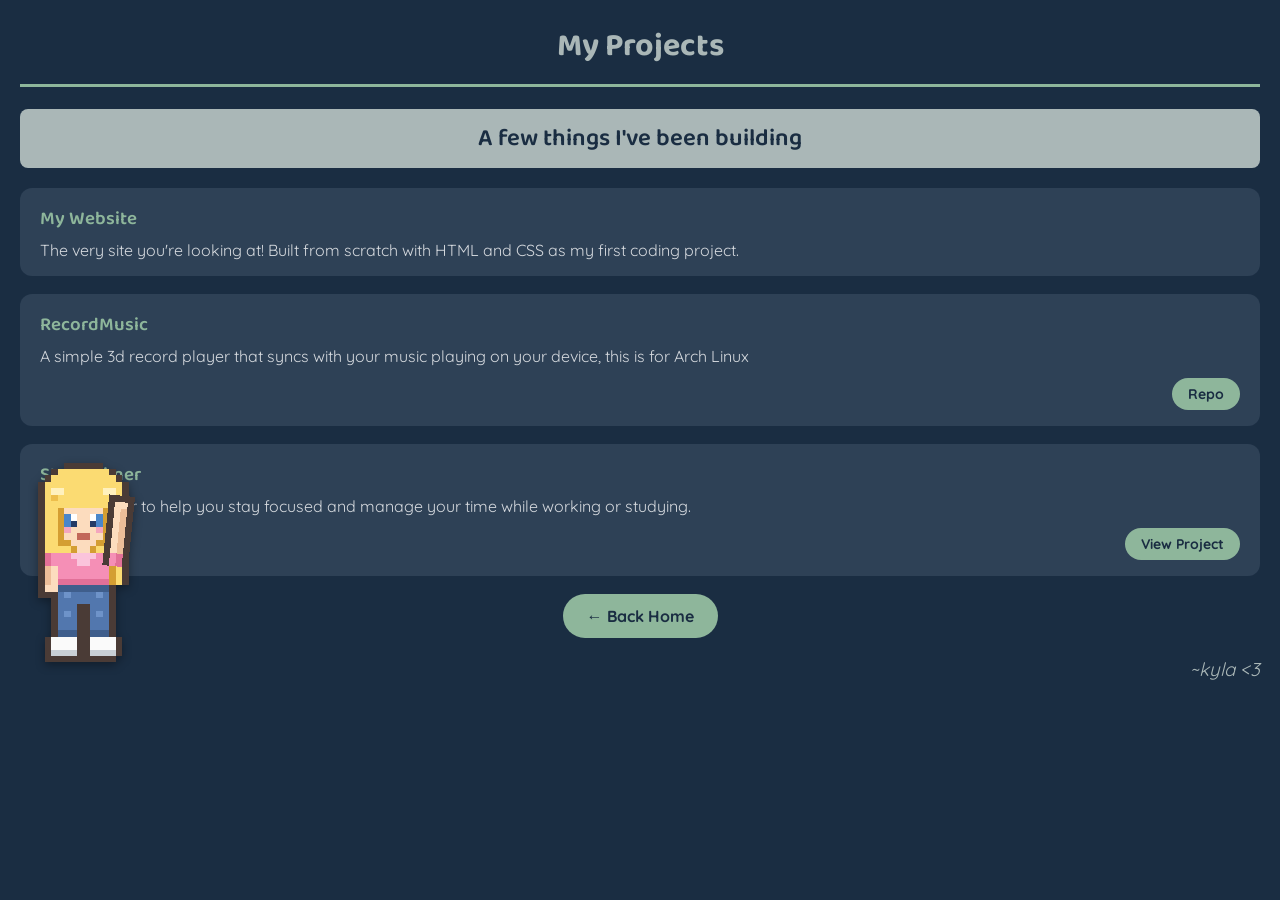
==== projects.html @ bd8f69c0 "Import the current live justkyla.com site Brings the site that is currently being served from the Ar" ====
<!DOCTYPE html>
<html lang="en">
<head>
    <meta charset="UTF-8">
    <meta name="viewport" content="width=device-width, initial-scale=1.0">
    <title>Kyla's Projects</title>
    <!-- #1A2D42, #2E4156, #AAB7B7, #C0C8CA, #D4D8DD -->
    <link rel="preconnect" href="https://fonts.googleapis.com">
    <link rel="preconnect" href="https://fonts.gstatic.com" crossorigin>
    <link href="https://fonts.googleapis.com/css2?family=Baloo+2:wght@400;600;700&family=Quicksand:wght@400;500;600&display=swap" rel="stylesheet">
    <link rel="stylesheet" href="style.css">
</head>
<body>
    <h1>My Projects</h1>
    <h2>A few things I've been building </h2>

    <div class="project-card">
        <h3 class="project-title">My Website</h3>
        <p>The very site you're looking at! Built from scratch with HTML and CSS as my first coding project.</p>
    </div>

    <div class="project-card">
        <h3 class="project-title">RecordMusic</h3>
        <p>A simple 3d record player that syncs with your music playing on your device, this is for Arch Linux</p>
        <a class="button" href="https://github.com/giannikyla20-cpu/RecordMusic" target="_blank">Repo</a>
    </div>

    <div class="project-card">
        <h3 class="project-title">Study Timer</h3>
        <p>A study timer to help you stay focused and manage your time while working or studying.</p>
        <a class="button" href="StudyTimer/index.html">View Project</a>
    </div>

    <div class="links">
        <a class="button" href="index.html">← Back Home</a>
    </div>

    <h3> ~kyla &lt;3 </h3>


    <svg class="pixel-girl" width="129" height="213" viewBox="1 -1 20 33" shape-rendering="crispEdges" aria-hidden="true" role="img" xmlns="http://www.w3.org/2000/svg">
        
        <rect x="6" y="0" width="6" height="1" fill="#4A3B36"/>
        <rect x="4" y="1" width="1" height="1" fill="#4A3B36"/><rect x="5" y="1" width="8" height="1" fill="#FBDB72"/><rect x="13" y="1" width="1" height="1" fill="#4A3B36"/>
        <rect x="3" y="2" width="1" height="1" fill="#4A3B36"/><rect x="4" y="2" width="10" height="1" fill="#FBDB72"/><rect x="14" y="2" width="1" height="1" fill="#4A3B36"/>
        <rect x="2" y="3" width="1" height="1" fill="#4A3B36"/><rect x="3" y="3" width="12" height="1" fill="#FBDB72"/><rect x="15" y="3" width="1" height="1" fill="#4A3B36"/>
        <rect x="2" y="4" width="1" height="1" fill="#4A3B36"/><rect x="3" y="4" width="1" height="1" fill="#FBDB72"/><rect x="4" y="4" width="2" height="1" fill="#FFF1BE"/><rect x="6" y="4" width="6" height="1" fill="#FBDB72"/><rect x="12" y="4" width="2" height="1" fill="#FFF1BE"/><rect x="14" y="4" width="1" height="1" fill="#FBDB72"/><rect x="15" y="4" width="1" height="1" fill="#4A3B36"/>
        <rect x="2" y="5" width="1" height="1" fill="#4A3B36"/><rect x="3" y="5" width="1" height="1" fill="#FBDB72"/><rect x="4" y="5" width="1" height="1" fill="#EDBE4C"/><rect x="5" y="5" width="8" height="1" fill="#FBDB72"/><rect x="13" y="5" width="1" height="1" fill="#EDBE4C"/><rect x="14" y="5" width="1" height="1" fill="#FBDB72"/><rect x="15" y="5" width="1" height="1" fill="#4A3B36"/>
       
        <rect x="2" y="6" width="1" height="1" fill="#4A3B36"/><rect x="3" y="6" width="12" height="1" fill="#FBDB72"/><rect x="15" y="6" width="1" height="1" fill="#4A3B36"/>
        <!-- ===== FACE ===== -->
        <rect x="2" y="7" width="1" height="1" fill="#4A3B36"/><rect x="3" y="7" width="2" height="1" fill="#FBDB72"/><rect x="5" y="7" width="1" height="1" fill="#D49E32"/><rect x="6" y="7" width="6" height="1" fill="#FCDCBE"/><rect x="12" y="7" width="1" height="1" fill="#D49E32"/><rect x="13" y="7" width="2" height="1" fill="#FBDB72"/><rect x="15" y="7" width="1" height="1" fill="#4A3B36"/>
        <rect x="2" y="8" width="1" height="1" fill="#4A3B36"/><rect x="3" y="8" width="2" height="1" fill="#FBDB72"/><rect x="5" y="8" width="1" height="1" fill="#D49E32"/><rect x="6" y="8" width="1" height="1" fill="#4A86C9"/><rect x="7" y="8" width="1" height="1" fill="#FFFFFF"/><rect x="8" y="8" width="2" height="1" fill="#FCDCBE"/><rect x="10" y="8" width="1" height="1" fill="#FFFFFF"/><rect x="11" y="8" width="1" height="1" fill="#4A86C9"/><rect x="12" y="8" width="1" height="1" fill="#D49E32"/><rect x="13" y="8" width="2" height="1" fill="#FBDB72"/><rect x="15" y="8" width="1" height="1" fill="#4A3B36"/>
        <rect x="2" y="9" width="1" height="1" fill="#4A3B36"/><rect x="3" y="9" width="2" height="1" fill="#FBDB72"/><rect x="5" y="9" width="1" height="1" fill="#D49E32"/><rect x="6" y="9" width="1" height="1" fill="#4A86C9"/><rect x="7" y="9" width="1" height="1" fill="#243B66"/><rect x="8" y="9" width="2" height="1" fill="#FCDCBE"/><rect x="10" y="9" width="1" height="1" fill="#243B66"/><rect x="11" y="9" width="1" height="1" fill="#4A86C9"/><rect x="12" y="9" width="1" height="1" fill="#D49E32"/><rect x="13" y="9" width="2" height="1" fill="#FBDB72"/><rect x="15" y="9" width="1" height="1" fill="#4A3B36"/>
        <rect x="2" y="10" width="1" height="1" fill="#4A3B36"/><rect x="3" y="10" width="2" height="1" fill="#FBDB72"/><rect x="5" y="10" width="1" height="1" fill="#D49E32"/><rect x="6" y="10" width="1" height="1" fill="#F4A6BE"/><rect x="7" y="10" width="4" height="1" fill="#FCDCBE"/><rect x="11" y="10" width="1" height="1" fill="#F4A6BE"/><rect x="12" y="10" width="1" height="1" fill="#D49E32"/><rect x="13" y="10" width="2" height="1" fill="#FBDB72"/><rect x="15" y="10" width="1" height="1" fill="#4A3B36"/>
        <rect x="2" y="11" width="1" height="1" fill="#4A3B36"/><rect x="3" y="11" width="2" height="1" fill="#FBDB72"/><rect x="5" y="11" width="1" height="1" fill="#D49E32"/><rect x="6" y="11" width="2" height="1" fill="#FCDCBE"/><rect x="8" y="11" width="2" height="1" fill="#C2685A"/><rect x="10" y="11" width="2" height="1" fill="#FCDCBE"/><rect x="12" y="11" width="1" height="1" fill="#D49E32"/><rect x="13" y="11" width="2" height="1" fill="#FBDB72"/><rect x="15" y="11" width="1" height="1" fill="#4A3B36"/>
        <rect x="2" y="12" width="1" height="1" fill="#4A3B36"/><rect x="3" y="12" width="2" height="1" fill="#FBDB72"/><rect x="5" y="12" width="2" height="1" fill="#D49E32"/><rect x="7" y="12" width="4" height="1" fill="#FCDCBE"/><rect x="11" y="12" width="2" height="1" fill="#D49E32"/><rect x="13" y="12" width="2" height="1" fill="#FBDB72"/><rect x="15" y="12" width="1" height="1" fill="#4A3B36"/>
        <rect x="2" y="13" width="1" height="1" fill="#4A3B36"/><rect x="3" y="13" width="4" height="1" fill="#FBDB72"/><rect x="7" y="13" width="1" height="1" fill="#D49E32"/><rect x="8" y="13" width="2" height="1" fill="#FCDCBE"/><rect x="10" y="13" width="1" height="1" fill="#D49E32"/><rect x="11" y="13" width="4" height="1" fill="#FBDB72"/><rect x="15" y="13" width="1" height="1" fill="#4A3B36"/>
        <!-- ===== SHIRT ===== -->
        <rect x="2" y="14" width="1" height="1" fill="#4A3B36"/><rect x="3" y="14" width="2" height="1" fill="#FBDB72"/><rect x="5" y="14" width="2" height="1" fill="#F58FB6"/><rect x="7" y="14" width="4" height="1" fill="#FBC4DC"/><rect x="11" y="14" width="2" height="1" fill="#F58FB6"/><rect x="13" y="14" width="2" height="1" fill="#FBDB72"/><rect x="15" y="14" width="1" height="1" fill="#4A3B36"/>
        <rect x="2" y="15" width="1" height="1" fill="#4A3B36"/><rect x="3" y="15" width="1" height="1" fill="#FBDB72"/><rect x="4" y="15" width="1" height="1" fill="#D49E32"/><rect x="5" y="15" width="3" height="1" fill="#F58FB6"/><rect x="8" y="15" width="2" height="1" fill="#FBC4DC"/><rect x="10" y="15" width="3" height="1" fill="#F58FB6"/><rect x="13" y="15" width="1" height="1" fill="#D49E32"/><rect x="14" y="15" width="1" height="1" fill="#FBDB72"/><rect x="15" y="15" width="1" height="1" fill="#4A3B36"/>
        <rect x="2" y="16" width="1" height="1" fill="#4A3B36"/><rect x="3" y="16" width="1" height="1" fill="#FBDB72"/><rect x="4" y="16" width="1" height="1" fill="#D49E32"/><rect x="5" y="16" width="8" height="1" fill="#F58FB6"/><rect x="13" y="16" width="1" height="1" fill="#D49E32"/><rect x="14" y="16" width="1" height="1" fill="#FBDB72"/><rect x="15" y="16" width="1" height="1" fill="#4A3B36"/>
        <rect x="2" y="17" width="1" height="1" fill="#4A3B36"/><rect x="3" y="17" width="1" height="1" fill="#FBDB72"/><rect x="4" y="17" width="1" height="1" fill="#D49E32"/><rect x="5" y="17" width="8" height="1" fill="#F58FB6"/><rect x="13" y="17" width="1" height="1" fill="#D49E32"/><rect x="14" y="17" width="1" height="1" fill="#FBDB72"/><rect x="15" y="17" width="1" height="1" fill="#4A3B36"/>
        <rect x="2" y="18" width="1" height="1" fill="#4A3B36"/><rect x="3" y="18" width="1" height="1" fill="#FBDB72"/><rect x="4" y="18" width="1" height="1" fill="#D49E32"/><rect x="5" y="18" width="8" height="1" fill="#E27098"/><rect x="13" y="18" width="1" height="1" fill="#D49E32"/><rect x="14" y="18" width="1" height="1" fill="#FBDB72"/><rect x="15" y="18" width="1" height="1" fill="#4A3B36"/>
        <!-- =====  JEANS ===== -->
        <rect x="4" y="19" width="1" height="1" fill="#4A3B36"/><rect x="5" y="19" width="8" height="1" fill="#3F5E8C"/><rect x="13" y="19" width="1" height="1" fill="#4A3B36"/>
        <rect x="4" y="20" width="1" height="1" fill="#4A3B36"/><rect x="5" y="20" width="1" height="1" fill="#5277AE"/><rect x="6" y="20" width="1" height="1" fill="#6E93C9"/><rect x="7" y="20" width="4" height="1" fill="#5277AE"/><rect x="11" y="20" width="1" height="1" fill="#6E93C9"/><rect x="12" y="20" width="1" height="1" fill="#5277AE"/><rect x="13" y="20" width="1" height="1" fill="#4A3B36"/>
        <rect x="4" y="21" width="1" height="1" fill="#4A3B36"/><rect x="5" y="21" width="8" height="1" fill="#5277AE"/><rect x="13" y="21" width="1" height="1" fill="#4A3B36"/>
        <rect x="4" y="22" width="1" height="1" fill="#4A3B36"/><rect x="5" y="22" width="3" height="1" fill="#5277AE"/><rect x="8" y="22" width="2" height="1" fill="#4A3B36"/><rect x="10" y="22" width="3" height="1" fill="#5277AE"/><rect x="13" y="22" width="1" height="1" fill="#4A3B36"/>
        <rect x="4" y="23" width="1" height="1" fill="#4A3B36"/><rect x="5" y="23" width="1" height="1" fill="#5277AE"/><rect x="6" y="23" width="1" height="1" fill="#6E93C9"/><rect x="7" y="23" width="1" height="1" fill="#5277AE"/><rect x="8" y="23" width="2" height="1" fill="#4A3B36"/><rect x="10" y="23" width="1" height="1" fill="#5277AE"/><rect x="11" y="23" width="1" height="1" fill="#6E93C9"/><rect x="12" y="23" width="1" height="1" fill="#5277AE"/><rect x="13" y="23" width="1" height="1" fill="#4A3B36"/>
        <rect x="4" y="24" width="1" height="1" fill="#4A3B36"/><rect x="5" y="24" width="3" height="1" fill="#5277AE"/><rect x="8" y="24" width="2" height="1" fill="#4A3B36"/><rect x="10" y="24" width="3" height="1" fill="#5277AE"/><rect x="13" y="24" width="1" height="1" fill="#4A3B36"/>
        <rect x="4" y="25" width="1" height="1" fill="#4A3B36"/><rect x="5" y="25" width="3" height="1" fill="#5277AE"/><rect x="8" y="25" width="2" height="1" fill="#4A3B36"/><rect x="10" y="25" width="3" height="1" fill="#5277AE"/><rect x="13" y="25" width="1" height="1" fill="#4A3B36"/>
        <rect x="4" y="26" width="1" height="1" fill="#4A3B36"/><rect x="5" y="26" width="3" height="1" fill="#3F5E8C"/><rect x="8" y="26" width="2" height="1" fill="#4A3B36"/><rect x="10" y="26" width="3" height="1" fill="#3F5E8C"/><rect x="13" y="26" width="1" height="1" fill="#4A3B36"/>
        <!-- ===== SHOES ===== -->
        <rect x="3" y="27" width="1" height="1" fill="#4A3B36"/><rect x="4" y="27" width="4" height="1" fill="#FAFAFA"/><rect x="8" y="27" width="2" height="1" fill="#4A3B36"/><rect x="10" y="27" width="4" height="1" fill="#FAFAFA"/><rect x="14" y="27" width="1" height="1" fill="#4A3B36"/>
        <rect x="3" y="28" width="1" height="1" fill="#4A3B36"/><rect x="4" y="28" width="4" height="1" fill="#FAFAFA"/><rect x="8" y="28" width="2" height="1" fill="#4A3B36"/><rect x="10" y="28" width="4" height="1" fill="#FAFAFA"/><rect x="14" y="28" width="1" height="1" fill="#4A3B36"/>
        <rect x="3" y="29" width="1" height="1" fill="#4A3B36"/><rect x="4" y="29" width="4" height="1" fill="#C9D0D6"/><rect x="8" y="29" width="2" height="1" fill="#4A3B36"/><rect x="10" y="29" width="4" height="1" fill="#C9D0D6"/><rect x="14" y="29" width="1" height="1" fill="#4A3B36"/>
        <rect x="3" y="30" width="11" height="1" fill="#4A3B36"/>
        <!-- ===== LEFT ARM ===== -->
        <rect x="2" y="14" width="1" height="7" fill="#4A3B36"/>
        <rect x="3" y="14" width="1" height="2" fill="#E27098"/><rect x="4" y="14" width="1" height="2" fill="#F58FB6"/>
        <rect x="3" y="16" width="1" height="3" fill="#EDBE99"/><rect x="4" y="16" width="1" height="3" fill="#FCDCBE"/>
        <rect x="3" y="19" width="2" height="1" fill="#FCDCBE"/>
        <rect x="2" y="20" width="3" height="1" fill="#4A3B36"/>
        <!-- ===== RIGHT ARM (waving) ===== -->
        <g class="wave">
            <animateTransform attributeName="transform" attributeType="XML"
                type="rotate" values="-6 13 15; 18 13 15; -6 13 15"
                dur="1.1s" repeatCount="indefinite" calcMode="spline"
                keyTimes="0; 0.5; 1" keySplines="0.42 0 0.58 1; 0.42 0 0.58 1"/>
            <rect x="12" y="5" width="4" height="1" fill="#4A3B36"/>
            <rect x="12" y="6" width="1" height="1" fill="#4A3B36"/><rect x="13" y="6" width="2" height="1" fill="#FCDCBE"/><rect x="15" y="6" width="1" height="1" fill="#4A3B36"/>
            <rect x="12" y="7" width="1" height="7" fill="#4A3B36"/><rect x="13" y="7" width="1" height="7" fill="#FCDCBE"/><rect x="14" y="7" width="1" height="7" fill="#EDBE99"/><rect x="15" y="7" width="1" height="7" fill="#4A3B36"/>
            <rect x="12" y="14" width="1" height="2" fill="#4A3B36"/><rect x="13" y="14" width="1" height="2" fill="#F58FB6"/><rect x="14" y="14" width="1" height="2" fill="#E27098"/><rect x="15" y="14" width="1" height="2" fill="#4A3B36"/>
        </g>
    </svg>
</body>
</html>
---- style.css ----
/* Real crossfade between pages in modern browsers (Chrome/Edge) */
@view-transition {
    navigation: auto;
}

/* Fade-and-rise the page content in on every load (works everywhere) */
@keyframes fadeInUp {
    from {
        opacity: 0;
        transform: translateY(12px);
    }
    to {
        opacity: 1;
        transform: translateY(0);
    }
}

body {
    font-family: 'Quicksand', Arial, sans-serif;
    background-color: #1A2D42;
    color: #D4D8DD;
    margin: 20px;
    animation: fadeInUp 0.5s ease both;
}
h1 {
    font-family: 'Baloo 2', cursive;
    font-weight: 700;
    color: #AAB7B7;
    text-align: center;
    padding-bottom: 12px;
    border-bottom: 3px solid #8EB69B;
}
h2 {
    font-family: 'Baloo 2', cursive;
    font-weight: 600;
    color: #1A2D42;
    background-color: #AAB7B7;
    text-align: center;
    padding: 10px;
    border-radius: 8px;
}
p {
    font-family: 'Quicksand', sans-serif;
    font-size: 18px;
    background-color: #2E4156;
    padding: 12px;
    border-radius: 8px;
}
h3 {
    color: #AAB7B7;
    text-align: right;
    font-style: italic;
    font-weight: normal;
}
.links {
    text-align: center;
}

/* One reusable button style for every button on the site */
.button {
    display: inline-block;
    background-color: #8EB69B;
    color: #1A2D42;
    text-decoration: none;
    font-weight: bold;
    padding: 12px 24px;
    border-radius: 25px;
    transition: background-color 0.2s ease, transform 0.2s ease;
}
.button:hover {
    background-color: #AAB7B7;
    transform: scale(1.05);
}

/* Project cards on the projects page */
.project-card {
    background-color: #2E4156;
    padding: 16px 20px;
    border-radius: 12px;
    margin-bottom: 18px;
}
.project-title {
    font-family: 'Baloo 2', cursive;
    font-weight: 600;
    color: #8EB69B;
    text-align: left;
    font-style: normal;
    margin: 0 0 6px 0;
}
/* Paragraphs INSIDE a card shouldn't have their own box */
.project-card p {
    background-color: transparent;
    padding: 0;
    font-size: 16px;
    margin: 0;
}
/* Smaller buttons inside project cards, pushed to the right edge */
.project-card .button {
    display: block;
    width: fit-content;
    margin-left: auto;
    margin-top: 12px;
    padding: 7px 16px;
    font-size: 14px;
}

/* ----- Pixel girl mascot pinned to the bottom-left corner of the screen ----- */
.pixel-girl {
    position: fixed;      /* pin to the viewport, not the page flow */
    left: 12px;
    bottom: 12px;
    width: 129px;        /* wider viewBox includes room for the waving arm */
    height: auto;
    pointer-events: none; /* purely decorative */
    overflow: visible;    /* let the waving hand swing past the edge */
    image-rendering: pixelated;
    filter: drop-shadow(0 3px 5px rgba(0, 0, 0, 0.35));
    animation: girl-bob 3s ease-in-out infinite;
    z-index: 10;
}
/* Gentle up-and-down idle bob for the whole character */
@keyframes girl-bob {
    0%, 100% { transform: translateY(0); }
    50%      { transform: translateY(-4px); }
}
/* Her raised arm swings back and forth = waving.
   The wave itself is animated with <animateTransform> inside the SVG
   (see the .wave group in the HTML) for reliable cross-browser pivoting. */
/* Smaller on phones so she doesn't crowd the text */
@media (max-width: 600px) {
    .pixel-girl { width: 106px; }
}
/* Respect users who prefer no motion */
@media (prefers-reduced-motion: reduce) {
    .pixel-girl, .pixel-girl .wave { animation: none; }
}
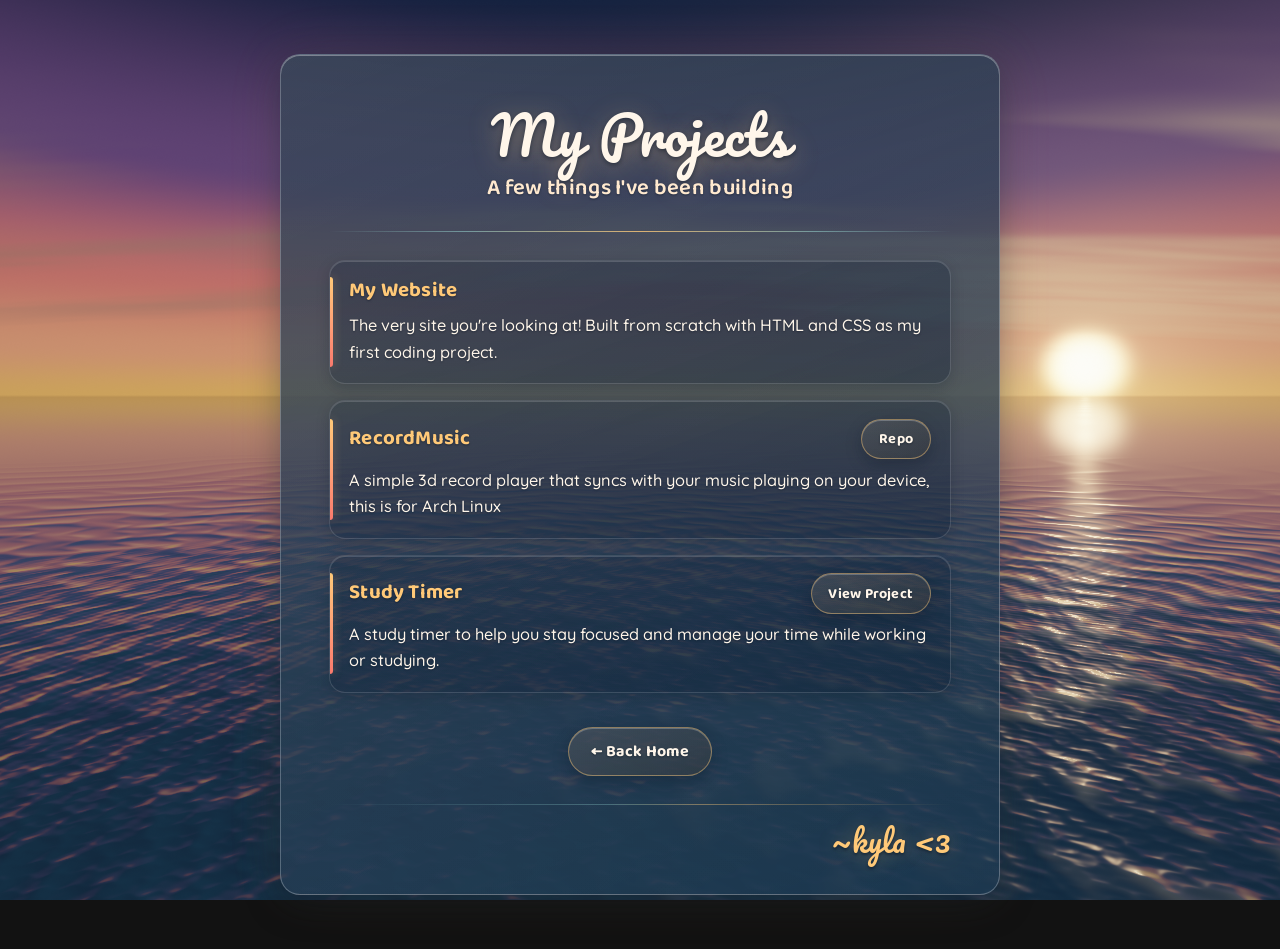
==== commit f1ccfe73: "Full redesign: ocean sunset theme with frosted sea glass UI Replaces the flat slate layout with a ca" ====
--- a/projects.html
+++ b/projects.html
@@ -4,95 +4,49 @@
     <meta charset="UTF-8">
     <meta name="viewport" content="width=device-width, initial-scale=1.0">
     <title>Kyla's Projects</title>
-    <!-- #1A2D42, #2E4156, #AAB7B7, #C0C8CA, #D4D8DD -->
+    <!-- #07182E, #0E2E4B, #1B5F80, #3AA3B3, #9FE3DC, #FFE9CF, #FFC978, #FF9E76, #F97A6D, #6E4A82, #06121F, #FFF6EA -->
     <link rel="preconnect" href="https://fonts.googleapis.com">
     <link rel="preconnect" href="https://fonts.gstatic.com" crossorigin>
-    <link href="https://fonts.googleapis.com/css2?family=Baloo+2:wght@400;600;700&family=Quicksand:wght@400;500;600&display=swap" rel="stylesheet">
+    <link href="https://fonts.googleapis.com/css2?family=Baloo+2:wght@600;700&family=Pacifico&family=Quicksand:wght@400;500;600&display=swap" rel="stylesheet">
     <link rel="stylesheet" href="style.css">
 </head>
 <body>
-    <h1>My Projects</h1>
-    <h2>A few things I've been building </h2>
+    <div class="page">
+        <main class="card glass" data-no-splash>
+            <h1>My Projects</h1>
+            <h2>A few things I've been building </h2>
 
-    <div class="project-card">
-        <h3 class="project-title">My Website</h3>
-        <p>The very site you're looking at! Built from scratch with HTML and CSS as my first coding project.</p>
+            <hr class="rule" aria-hidden="true">
+
+            <div class="project-list">
+                <article class="project-card" data-no-splash>
+                    <h3 class="project-title">My Website</h3>
+                    <p>The very site you're looking at! Built from scratch with HTML and CSS as my first coding project.</p>
+                </article>
+
+                <article class="project-card" data-no-splash>
+                    <h3 class="project-title">RecordMusic</h3>
+                    <p>A simple 3d record player that syncs with your music playing on your device, this is for Arch Linux</p>
+                    <a class="button" href="https://github.com/giannikyla20-cpu/RecordMusic" target="_blank">Repo</a>
+                </article>
+
+                <article class="project-card" data-no-splash>
+                    <h3 class="project-title">Study Timer</h3>
+                    <p>A study timer to help you stay focused and manage your time while working or studying.</p>
+                    <a class="button" href="StudyTimer/index.html">View Project</a>
+                </article>
+            </div>
+
+            <div class="links">
+                <a class="button" href="index.html">← Back Home</a>
+            </div>
+
+            <hr class="rule rule--soft" aria-hidden="true">
+
+            <h3 class="signature"> ~kyla &lt;3 </h3>
+        </main>
     </div>
 
-    <div class="project-card">
-        <h3 class="project-title">RecordMusic</h3>
-        <p>A simple 3d record player that syncs with your music playing on your device, this is for Arch Linux</p>
-        <a class="button" href="https://github.com/giannikyla20-cpu/RecordMusic" target="_blank">Repo</a>
-    </div>
-
-    <div class="project-card">
-        <h3 class="project-title">Study Timer</h3>
-        <p>A study timer to help you stay focused and manage your time while working or studying.</p>
-        <a class="button" href="StudyTimer/index.html">View Project</a>
-    </div>
-
-    <div class="links">
-        <a class="button" href="index.html">← Back Home</a>
-    </div>
-
-    <h3> ~kyla &lt;3 </h3>
-
-
-    <svg class="pixel-girl" width="129" height="213" viewBox="1 -1 20 33" shape-rendering="crispEdges" aria-hidden="true" role="img" xmlns="http://www.w3.org/2000/svg">
-        
-        <rect x="6" y="0" width="6" height="1" fill="#4A3B36"/>
-        <rect x="4" y="1" width="1" height="1" fill="#4A3B36"/><rect x="5" y="1" width="8" height="1" fill="#FBDB72"/><rect x="13" y="1" width="1" height="1" fill="#4A3B36"/>
-        <rect x="3" y="2" width="1" height="1" fill="#4A3B36"/><rect x="4" y="2" width="10" height="1" fill="#FBDB72"/><rect x="14" y="2" width="1" height="1" fill="#4A3B36"/>
-        <rect x="2" y="3" width="1" height="1" fill="#4A3B36"/><rect x="3" y="3" width="12" height="1" fill="#FBDB72"/><rect x="15" y="3" width="1" height="1" fill="#4A3B36"/>
-        <rect x="2" y="4" width="1" height="1" fill="#4A3B36"/><rect x="3" y="4" width="1" height="1" fill="#FBDB72"/><rect x="4" y="4" width="2" height="1" fill="#FFF1BE"/><rect x="6" y="4" width="6" height="1" fill="#FBDB72"/><rect x="12" y="4" width="2" height="1" fill="#FFF1BE"/><rect x="14" y="4" width="1" height="1" fill="#FBDB72"/><rect x="15" y="4" width="1" height="1" fill="#4A3B36"/>
-        <rect x="2" y="5" width="1" height="1" fill="#4A3B36"/><rect x="3" y="5" width="1" height="1" fill="#FBDB72"/><rect x="4" y="5" width="1" height="1" fill="#EDBE4C"/><rect x="5" y="5" width="8" height="1" fill="#FBDB72"/><rect x="13" y="5" width="1" height="1" fill="#EDBE4C"/><rect x="14" y="5" width="1" height="1" fill="#FBDB72"/><rect x="15" y="5" width="1" height="1" fill="#4A3B36"/>
-       
-        <rect x="2" y="6" width="1" height="1" fill="#4A3B36"/><rect x="3" y="6" width="12" height="1" fill="#FBDB72"/><rect x="15" y="6" width="1" height="1" fill="#4A3B36"/>
-        <!-- ===== FACE ===== -->
-        <rect x="2" y="7" width="1" height="1" fill="#4A3B36"/><rect x="3" y="7" width="2" height="1" fill="#FBDB72"/><rect x="5" y="7" width="1" height="1" fill="#D49E32"/><rect x="6" y="7" width="6" height="1" fill="#FCDCBE"/><rect x="12" y="7" width="1" height="1" fill="#D49E32"/><rect x="13" y="7" width="2" height="1" fill="#FBDB72"/><rect x="15" y="7" width="1" height="1" fill="#4A3B36"/>
-        <rect x="2" y="8" width="1" height="1" fill="#4A3B36"/><rect x="3" y="8" width="2" height="1" fill="#FBDB72"/><rect x="5" y="8" width="1" height="1" fill="#D49E32"/><rect x="6" y="8" width="1" height="1" fill="#4A86C9"/><rect x="7" y="8" width="1" height="1" fill="#FFFFFF"/><rect x="8" y="8" width="2" height="1" fill="#FCDCBE"/><rect x="10" y="8" width="1" height="1" fill="#FFFFFF"/><rect x="11" y="8" width="1" height="1" fill="#4A86C9"/><rect x="12" y="8" width="1" height="1" fill="#D49E32"/><rect x="13" y="8" width="2" height="1" fill="#FBDB72"/><rect x="15" y="8" width="1" height="1" fill="#4A3B36"/>
-        <rect x="2" y="9" width="1" height="1" fill="#4A3B36"/><rect x="3" y="9" width="2" height="1" fill="#FBDB72"/><rect x="5" y="9" width="1" height="1" fill="#D49E32"/><rect x="6" y="9" width="1" height="1" fill="#4A86C9"/><rect x="7" y="9" width="1" height="1" fill="#243B66"/><rect x="8" y="9" width="2" height="1" fill="#FCDCBE"/><rect x="10" y="9" width="1" height="1" fill="#243B66"/><rect x="11" y="9" width="1" height="1" fill="#4A86C9"/><rect x="12" y="9" width="1" height="1" fill="#D49E32"/><rect x="13" y="9" width="2" height="1" fill="#FBDB72"/><rect x="15" y="9" width="1" height="1" fill="#4A3B36"/>
-        <rect x="2" y="10" width="1" height="1" fill="#4A3B36"/><rect x="3" y="10" width="2" height="1" fill="#FBDB72"/><rect x="5" y="10" width="1" height="1" fill="#D49E32"/><rect x="6" y="10" width="1" height="1" fill="#F4A6BE"/><rect x="7" y="10" width="4" height="1" fill="#FCDCBE"/><rect x="11" y="10" width="1" height="1" fill="#F4A6BE"/><rect x="12" y="10" width="1" height="1" fill="#D49E32"/><rect x="13" y="10" width="2" height="1" fill="#FBDB72"/><rect x="15" y="10" width="1" height="1" fill="#4A3B36"/>
-        <rect x="2" y="11" width="1" height="1" fill="#4A3B36"/><rect x="3" y="11" width="2" height="1" fill="#FBDB72"/><rect x="5" y="11" width="1" height="1" fill="#D49E32"/><rect x="6" y="11" width="2" height="1" fill="#FCDCBE"/><rect x="8" y="11" width="2" height="1" fill="#C2685A"/><rect x="10" y="11" width="2" height="1" fill="#FCDCBE"/><rect x="12" y="11" width="1" height="1" fill="#D49E32"/><rect x="13" y="11" width="2" height="1" fill="#FBDB72"/><rect x="15" y="11" width="1" height="1" fill="#4A3B36"/>
-        <rect x="2" y="12" width="1" height="1" fill="#4A3B36"/><rect x="3" y="12" width="2" height="1" fill="#FBDB72"/><rect x="5" y="12" width="2" height="1" fill="#D49E32"/><rect x="7" y="12" width="4" height="1" fill="#FCDCBE"/><rect x="11" y="12" width="2" height="1" fill="#D49E32"/><rect x="13" y="12" width="2" height="1" fill="#FBDB72"/><rect x="15" y="12" width="1" height="1" fill="#4A3B36"/>
-        <rect x="2" y="13" width="1" height="1" fill="#4A3B36"/><rect x="3" y="13" width="4" height="1" fill="#FBDB72"/><rect x="7" y="13" width="1" height="1" fill="#D49E32"/><rect x="8" y="13" width="2" height="1" fill="#FCDCBE"/><rect x="10" y="13" width="1" height="1" fill="#D49E32"/><rect x="11" y="13" width="4" height="1" fill="#FBDB72"/><rect x="15" y="13" width="1" height="1" fill="#4A3B36"/>
-        <!-- ===== SHIRT ===== -->
-        <rect x="2" y="14" width="1" height="1" fill="#4A3B36"/><rect x="3" y="14" width="2" height="1" fill="#FBDB72"/><rect x="5" y="14" width="2" height="1" fill="#F58FB6"/><rect x="7" y="14" width="4" height="1" fill="#FBC4DC"/><rect x="11" y="14" width="2" height="1" fill="#F58FB6"/><rect x="13" y="14" width="2" height="1" fill="#FBDB72"/><rect x="15" y="14" width="1" height="1" fill="#4A3B36"/>
-        <rect x="2" y="15" width="1" height="1" fill="#4A3B36"/><rect x="3" y="15" width="1" height="1" fill="#FBDB72"/><rect x="4" y="15" width="1" height="1" fill="#D49E32"/><rect x="5" y="15" width="3" height="1" fill="#F58FB6"/><rect x="8" y="15" width="2" height="1" fill="#FBC4DC"/><rect x="10" y="15" width="3" height="1" fill="#F58FB6"/><rect x="13" y="15" width="1" height="1" fill="#D49E32"/><rect x="14" y="15" width="1" height="1" fill="#FBDB72"/><rect x="15" y="15" width="1" height="1" fill="#4A3B36"/>
-        <rect x="2" y="16" width="1" height="1" fill="#4A3B36"/><rect x="3" y="16" width="1" height="1" fill="#FBDB72"/><rect x="4" y="16" width="1" height="1" fill="#D49E32"/><rect x="5" y="16" width="8" height="1" fill="#F58FB6"/><rect x="13" y="16" width="1" height="1" fill="#D49E32"/><rect x="14" y="16" width="1" height="1" fill="#FBDB72"/><rect x="15" y="16" width="1" height="1" fill="#4A3B36"/>
-        <rect x="2" y="17" width="1" height="1" fill="#4A3B36"/><rect x="3" y="17" width="1" height="1" fill="#FBDB72"/><rect x="4" y="17" width="1" height="1" fill="#D49E32"/><rect x="5" y="17" width="8" height="1" fill="#F58FB6"/><rect x="13" y="17" width="1" height="1" fill="#D49E32"/><rect x="14" y="17" width="1" height="1" fill="#FBDB72"/><rect x="15" y="17" width="1" height="1" fill="#4A3B36"/>
-        <rect x="2" y="18" width="1" height="1" fill="#4A3B36"/><rect x="3" y="18" width="1" height="1" fill="#FBDB72"/><rect x="4" y="18" width="1" height="1" fill="#D49E32"/><rect x="5" y="18" width="8" height="1" fill="#E27098"/><rect x="13" y="18" width="1" height="1" fill="#D49E32"/><rect x="14" y="18" width="1" height="1" fill="#FBDB72"/><rect x="15" y="18" width="1" height="1" fill="#4A3B36"/>
-        <!-- =====  JEANS ===== -->
-        <rect x="4" y="19" width="1" height="1" fill="#4A3B36"/><rect x="5" y="19" width="8" height="1" fill="#3F5E8C"/><rect x="13" y="19" width="1" height="1" fill="#4A3B36"/>
-        <rect x="4" y="20" width="1" height="1" fill="#4A3B36"/><rect x="5" y="20" width="1" height="1" fill="#5277AE"/><rect x="6" y="20" width="1" height="1" fill="#6E93C9"/><rect x="7" y="20" width="4" height="1" fill="#5277AE"/><rect x="11" y="20" width="1" height="1" fill="#6E93C9"/><rect x="12" y="20" width="1" height="1" fill="#5277AE"/><rect x="13" y="20" width="1" height="1" fill="#4A3B36"/>
-        <rect x="4" y="21" width="1" height="1" fill="#4A3B36"/><rect x="5" y="21" width="8" height="1" fill="#5277AE"/><rect x="13" y="21" width="1" height="1" fill="#4A3B36"/>
-        <rect x="4" y="22" width="1" height="1" fill="#4A3B36"/><rect x="5" y="22" width="3" height="1" fill="#5277AE"/><rect x="8" y="22" width="2" height="1" fill="#4A3B36"/><rect x="10" y="22" width="3" height="1" fill="#5277AE"/><rect x="13" y="22" width="1" height="1" fill="#4A3B36"/>
-        <rect x="4" y="23" width="1" height="1" fill="#4A3B36"/><rect x="5" y="23" width="1" height="1" fill="#5277AE"/><rect x="6" y="23" width="1" height="1" fill="#6E93C9"/><rect x="7" y="23" width="1" height="1" fill="#5277AE"/><rect x="8" y="23" width="2" height="1" fill="#4A3B36"/><rect x="10" y="23" width="1" height="1" fill="#5277AE"/><rect x="11" y="23" width="1" height="1" fill="#6E93C9"/><rect x="12" y="23" width="1" height="1" fill="#5277AE"/><rect x="13" y="23" width="1" height="1" fill="#4A3B36"/>
-        <rect x="4" y="24" width="1" height="1" fill="#4A3B36"/><rect x="5" y="24" width="3" height="1" fill="#5277AE"/><rect x="8" y="24" width="2" height="1" fill="#4A3B36"/><rect x="10" y="24" width="3" height="1" fill="#5277AE"/><rect x="13" y="24" width="1" height="1" fill="#4A3B36"/>
-        <rect x="4" y="25" width="1" height="1" fill="#4A3B36"/><rect x="5" y="25" width="3" height="1" fill="#5277AE"/><rect x="8" y="25" width="2" height="1" fill="#4A3B36"/><rect x="10" y="25" width="3" height="1" fill="#5277AE"/><rect x="13" y="25" width="1" height="1" fill="#4A3B36"/>
-        <rect x="4" y="26" width="1" height="1" fill="#4A3B36"/><rect x="5" y="26" width="3" height="1" fill="#3F5E8C"/><rect x="8" y="26" width="2" height="1" fill="#4A3B36"/><rect x="10" y="26" width="3" height="1" fill="#3F5E8C"/><rect x="13" y="26" width="1" height="1" fill="#4A3B36"/>
-        <!-- ===== SHOES ===== -->
-        <rect x="3" y="27" width="1" height="1" fill="#4A3B36"/><rect x="4" y="27" width="4" height="1" fill="#FAFAFA"/><rect x="8" y="27" width="2" height="1" fill="#4A3B36"/><rect x="10" y="27" width="4" height="1" fill="#FAFAFA"/><rect x="14" y="27" width="1" height="1" fill="#4A3B36"/>
-        <rect x="3" y="28" width="1" height="1" fill="#4A3B36"/><rect x="4" y="28" width="4" height="1" fill="#FAFAFA"/><rect x="8" y="28" width="2" height="1" fill="#4A3B36"/><rect x="10" y="28" width="4" height="1" fill="#FAFAFA"/><rect x="14" y="28" width="1" height="1" fill="#4A3B36"/>
-        <rect x="3" y="29" width="1" height="1" fill="#4A3B36"/><rect x="4" y="29" width="4" height="1" fill="#C9D0D6"/><rect x="8" y="29" width="2" height="1" fill="#4A3B36"/><rect x="10" y="29" width="4" height="1" fill="#C9D0D6"/><rect x="14" y="29" width="1" height="1" fill="#4A3B36"/>
-        <rect x="3" y="30" width="11" height="1" fill="#4A3B36"/>
-        <!-- ===== LEFT ARM ===== -->
-        <rect x="2" y="14" width="1" height="7" fill="#4A3B36"/>
-        <rect x="3" y="14" width="1" height="2" fill="#E27098"/><rect x="4" y="14" width="1" height="2" fill="#F58FB6"/>
-        <rect x="3" y="16" width="1" height="3" fill="#EDBE99"/><rect x="4" y="16" width="1" height="3" fill="#FCDCBE"/>
-        <rect x="3" y="19" width="2" height="1" fill="#FCDCBE"/>
-        <rect x="2" y="20" width="3" height="1" fill="#4A3B36"/>
-        <!-- ===== RIGHT ARM (waving) ===== -->
-        <g class="wave">
-            <animateTransform attributeName="transform" attributeType="XML"
-                type="rotate" values="-6 13 15; 18 13 15; -6 13 15"
-                dur="1.1s" repeatCount="indefinite" calcMode="spline"
-                keyTimes="0; 0.5; 1" keySplines="0.42 0 0.58 1; 0.42 0 0.58 1"/>
-            <rect x="12" y="5" width="4" height="1" fill="#4A3B36"/>
-            <rect x="12" y="6" width="1" height="1" fill="#4A3B36"/><rect x="13" y="6" width="2" height="1" fill="#FCDCBE"/><rect x="15" y="6" width="1" height="1" fill="#4A3B36"/>
-            <rect x="12" y="7" width="1" height="7" fill="#4A3B36"/><rect x="13" y="7" width="1" height="7" fill="#FCDCBE"/><rect x="14" y="7" width="1" height="7" fill="#EDBE99"/><rect x="15" y="7" width="1" height="7" fill="#4A3B36"/>
-            <rect x="12" y="14" width="1" height="2" fill="#4A3B36"/><rect x="13" y="14" width="1" height="2" fill="#F58FB6"/><rect x="14" y="14" width="1" height="2" fill="#E27098"/><rect x="15" y="14" width="1" height="2" fill="#4A3B36"/>
-        </g>
-    </svg>
+    <script src="ocean.js" defer></script>
 </body>
 </html>
--- a/style.css
+++ b/style.css
@@ -1,136 +1,503 @@
+/* ============================================================
+   justkyla.com — ocean sunset interface
+   The moving background is ocean.js (a fixed full-screen canvas).
+   Everything in here is the frosted sea glass that floats on top.
+   ============================================================ */
+
 /* Real crossfade between pages in modern browsers (Chrome/Edge) */
 @view-transition {
     navigation: auto;
 }
 
-/* Fade-and-rise the page content in on every load (works everywhere) */
+:root {
+    /* ---- palette (see DESIGN-SPEC) ---- */
+    --abyss: #07182E;
+    --deep:  #0E2E4B;
+    --sea:   #1B5F80;
+    --teal:  #3AA3B3;
+    --foam:  #9FE3DC;
+    --sand:  #FFE9CF;
+    --gold:  #FFC978;
+    --peach: #FF9E76;
+    --coral: #F97A6D;
+    --dusk:  #6E4A82;
+    --ink:   #06121F;
+    --paper: #FFF6EA;
+
+    /* ---- motion ---- */
+    --ease:   cubic-bezier(.22, .61, .36, 1);
+    --spring: cubic-bezier(.34, 1.56, .64, 1);
+
+    /* ---- sea glass ----
+       Two stacked layers. The white sheen is the spec's glass recipe; the dark
+       tint underneath is what makes --paper text legal over the *brightest*
+       part of the sunset (see the contrast note further down). */
+    --glass-sheen: linear-gradient(155deg, rgba(255, 255, 255, .17), rgba(255, 255, 255, .06));
+    --glass-tint:  linear-gradient(163deg, rgba(7, 24, 46, .78), rgba(11, 42, 68, .74));
+    --glass-blur:  18px;
+
+    --shadow-soft: 0 1px 2px rgba(6, 18, 31, .45);
+    --column: min(720px, 92vw);
+}
+
+/* ---- background safety net -------------------------------------------------
+   A static sunset stands in before ocean.js runs, and stays if it fails or if
+   WebGL is unavailable. html backgrounds propagate to the viewport, so this
+   covers the whole page; the canvas paints on top of it. */
+html {
+    color-scheme: dark;
+    background:
+        radial-gradient(125% 62% at 50% 74%,
+            rgba(255, 201, 120, .55) 0%,
+            rgba(249, 122, 109, .26) 30%,
+            rgba(7, 24, 46, 0) 64%),
+        linear-gradient(180deg,
+            #241C46   0%,
+            var(--dusk) 20%,
+            var(--coral) 40%,
+            var(--peach) 47%,
+            var(--gold) 52%,
+            var(--sea)  57%,
+            var(--deep) 74%,
+            var(--abyss) 100%);
+    background-attachment: fixed;
+    background-repeat: no-repeat;
+}
+
+body {
+    margin: 0;
+    /* transparent so the ocean.js canvas is visible underneath the content */
+    background: transparent;
+    font-family: 'Quicksand', 'Trebuchet MS', Arial, sans-serif;
+    color: var(--paper);
+    -webkit-font-smoothing: antialiased;
+    text-rendering: optimizeLegibility;
+}
+
+/* ---- the floating column --------------------------------------------------
+   Positioned + z-indexed so it always stacks above the canvas. The page-load
+   animation lives HERE, not on <body>: a transform on body would turn it into
+   a containing block and break the canvas's position:fixed. */
+.page {
+    position: relative;
+    z-index: 1;
+    box-sizing: border-box;
+    width: var(--column);
+    min-height: 100vh;
+    min-height: 100dvh;
+    margin-inline: auto;
+    padding-block: clamp(1.75rem, 6vh, 4.5rem);
+    display: flex;
+    flex-direction: column;
+    animation: fadeInUp .62s var(--ease) both;
+}
+/* auto block margins float the card in the middle of the water on tall
+   viewports, but collapse to 0 (rather than clipping the top) once the
+   content is taller than the screen — unlike justify-content: center */
+.page > .card { margin-block: auto; }
+
 @keyframes fadeInUp {
-    from {
-        opacity: 0;
-        transform: translateY(12px);
-    }
-    to {
-        opacity: 1;
-        transform: translateY(0);
-    }
-}
-
-body {
-    font-family: 'Quicksand', Arial, sans-serif;
-    background-color: #1A2D42;
-    color: #D4D8DD;
-    margin: 20px;
-    animation: fadeInUp 0.5s ease both;
-}
+    from { opacity: 0; transform: translateY(14px); }
+    to   { opacity: 1; transform: translateY(0); }
+}
+@keyframes fadeIn {
+    from { opacity: 0; }
+    to   { opacity: 1; }
+}
+
+/* ============================================================
+   FROSTED SEA GLASS
+   Kept to ONE backdrop-filter surface per page (the main card).
+   Everything nested inside it — buttons, project tiles — uses the same
+   visual language but only translucent fills, so we never pay for a
+   second blur pass.
+   ============================================================ */
+.glass {
+    background: var(--glass-sheen), var(--glass-tint);
+    backdrop-filter: blur(var(--glass-blur)) saturate(150%);
+    -webkit-backdrop-filter: blur(var(--glass-blur)) saturate(150%);
+    border: 1px solid rgba(255, 255, 255, .26);
+    border-radius: 20px;
+    box-shadow:
+        0 10px 34px rgba(6, 18, 31, .34),
+        0 0 60px rgba(255, 201, 120, .09),
+        inset 0 1px 0 rgba(255, 255, 255, .34);
+}
+
+/* ---- CONTRAST, worst case -------------------------------------------------
+   Worst case is the card sitting on the sun itself, so the maths assumes the
+   blurred backdrop is pure white rgb(255,255,255) — nothing the ocean renders
+   can be brighter than that, and saturate() cannot brighten white.
+   Compositing --glass-tint then --glass-sheen over white gives:
+     top corner    (tint .78 + sheen .17) -> rgb( 96,108,122)
+     bottom corner (tint .74 + sheen .06) -> rgb( 88,109,127)
+   Measured against the text colours actually used on the card:
+     #FFF6EA body copy .......... 5.18:1   (needs 4.5)  PASS
+     #FFE9CF h2 subhead ......... 4.70:1   (needs 3.0)  PASS
+     #FFC978 titles/signature ... 3.66:1   (needs 3.0, all >=20px bold) PASS
+   Over the dark water it climbs past 9:1. The tint alphas are deliberately
+   high because the spec's plain white sheen alone lands at only ~3.1:1 over
+   the sun. Do not lighten the tint or raise the sheen without re-running
+   harness/solve.mjs + harness/contrast.mjs.
+   The text-shadow below is extra insurance, not the plan.                    */
+
+/* No backdrop-filter support (older Firefox, some embedded webviews):
+   swap in a near-opaque fill so nothing becomes unreadable. */
+@supports not ((backdrop-filter: blur(1px)) or (-webkit-backdrop-filter: blur(1px))) {
+    .glass {
+        background:
+            linear-gradient(155deg, rgba(255, 255, 255, .10), rgba(255, 255, 255, .04)),
+            rgba(14, 46, 75, .84);
+    }
+}
+
+/* ---- ocean.js quality tiers -----------------------------------------------
+   ocean.js stamps high|medium|low|none on <html>. low keeps a hint of frost;
+   none drops the blur entirely and thickens the tint instead, which costs
+   nothing and keeps the contrast figures above valid. */
+html[data-ocean-tier="low"] { --glass-blur: 8px; }
+html[data-ocean-tier="none"] {
+    --glass-tint: linear-gradient(163deg, rgba(7, 24, 46, .86), rgba(11, 42, 68, .82));
+}
+html[data-ocean-tier="none"] .glass {
+    backdrop-filter: none;
+    -webkit-backdrop-filter: none;
+}
+
+/* ============================================================
+   THE CARD
+   ============================================================ */
+.card {
+    position: relative;
+    padding: clamp(1.65rem, 4.4vw, 2.9rem) clamp(1.35rem, 4.4vw, 3rem) clamp(1.4rem, 3.4vw, 2rem);
+    overflow: hidden;
+}
+
+/* a single warm glint sliding along the top edge, like light off a wave */
+.card::after {
+    content: "";
+    position: absolute;
+    inset: -1px -1px auto -1px;
+    height: 1px;
+    background: linear-gradient(90deg,
+        rgba(255, 255, 255, 0) 0%,
+        rgba(255, 233, 207, .75) 28%,
+        rgba(255, 201, 120, .9) 50%,
+        rgba(159, 227, 220, .6) 74%,
+        rgba(255, 255, 255, 0) 100%);
+    pointer-events: none;
+}
+
+/* ============================================================
+   TYPE
+   ============================================================ */
 h1 {
-    font-family: 'Baloo 2', cursive;
+    font-family: 'Pacifico', 'Baloo 2', cursive;
+    font-weight: 400;
+    font-size: clamp(2.3rem, 7.2vw, 3.35rem);
+    line-height: 1.24;
+    letter-spacing: .005em;
+    color: var(--paper);
+    text-align: center;
+    margin: 0 0 .35rem;
+    text-shadow:
+        0 2px 4px rgba(6, 18, 31, .45),
+        0 6px 26px rgba(255, 201, 120, .34);
+}
+
+h2 {
+    font-family: 'Baloo 2', 'Trebuchet MS', cursive;
+    font-weight: 600;
+    font-size: clamp(1.1rem, 2.9vw, 1.38rem);
+    line-height: 1.4;
+    letter-spacing: .015em;
+    color: var(--sand);
+    text-align: center;
+    margin: 0;
+    text-shadow: var(--shadow-soft);
+}
+
+p {
+    font-family: 'Quicksand', 'Trebuchet MS', sans-serif;
+    font-weight: 500;
+    font-size: clamp(1rem, 2.3vw, 1.075rem);
+    line-height: 1.65;
+    color: var(--paper);
+    text-shadow: var(--shadow-soft);
+    margin: 0 0 1.05rem;
+}
+p:last-child { margin-bottom: 0; }
+
+/* decorative hairline — a little horizon line */
+.rule {
+    height: 1px;
+    border: 0;
+    margin: clamp(1.15rem, 3vw, 1.65rem) auto clamp(1.25rem, 3.2vw, 1.75rem);
+    background: linear-gradient(90deg,
+        rgba(159, 227, 220, 0) 0%,
+        rgba(159, 227, 220, .5) 22%,
+        rgba(255, 201, 120, .8) 50%,
+        rgba(159, 227, 220, .5) 78%,
+        rgba(159, 227, 220, 0) 100%);
+}
+.rule--soft {
+    margin: clamp(1.3rem, 3.4vw, 1.75rem) auto clamp(.55rem, 1.6vw, .8rem);
+    background: linear-gradient(90deg,
+        rgba(255, 255, 255, 0) 0%,
+        rgba(159, 227, 220, .3) 45%,
+        rgba(255, 201, 120, .42) 60%,
+        rgba(255, 255, 255, 0) 100%);
+}
+
+/* Kyla's signature */
+.signature {
+    font-family: 'Pacifico', cursive;
+    font-weight: 400;
+    font-style: normal;
+    font-size: clamp(1.45rem, 4.4vw, 1.85rem);
+    line-height: 1.5;
+    color: var(--gold);
+    text-align: right;
+    margin: 0;
+    text-shadow:
+        0 2px 3px rgba(6, 18, 31, .5),
+        0 0 20px rgba(255, 201, 120, .3);
+}
+
+/* ============================================================
+   BUTTONS — sea glass pebbles
+   ============================================================ */
+.links {
+    display: flex;
+    flex-wrap: wrap;
+    justify-content: center;
+    gap: .85rem;
+    margin-top: clamp(1.5rem, 4vw, 2.1rem);
+}
+
+.button {
+    display: inline-flex;
+    align-items: center;
+    justify-content: center;
+    gap: .5em;
+    /* border-box is load-bearing: the phone layout below sets width:100% on
+       these, and with the default content-box the 1.4rem side padding pushed
+       them ~46px wider than the card's content area — the overflow was invisible
+       because .card clips it. */
+    box-sizing: border-box;
+    min-height: 44px;
+    padding: .7rem 1.4rem;
+    font-family: 'Baloo 2', 'Trebuchet MS', cursive;
     font-weight: 700;
-    color: #AAB7B7;
-    text-align: center;
-    padding-bottom: 12px;
-    border-bottom: 3px solid #8EB69B;
-}
-h2 {
-    font-family: 'Baloo 2', cursive;
-    font-weight: 600;
-    color: #1A2D42;
-    background-color: #AAB7B7;
-    text-align: center;
-    padding: 10px;
-    border-radius: 8px;
-}
-p {
-    font-family: 'Quicksand', sans-serif;
-    font-size: 18px;
-    background-color: #2E4156;
-    padding: 12px;
-    border-radius: 8px;
-}
-h3 {
-    color: #AAB7B7;
-    text-align: right;
-    font-style: italic;
-    font-weight: normal;
-}
-.links {
-    text-align: center;
-}
-
-/* One reusable button style for every button on the site */
-.button {
+    font-size: 1rem;
+    letter-spacing: .015em;
+    color: var(--paper);
+    text-decoration: none;
+    text-shadow: 0 1px 2px rgba(6, 18, 31, .5);
+    border-radius: 999px;
+    border: 1px solid rgba(255, 201, 120, .45);
+    /* warm sheen over a dark tint: #FFF6EA on this reads 5.2:1 even when the
+       glass behind it is sitting on the sun */
+    background:
+        linear-gradient(150deg, rgba(255, 233, 207, .16), rgba(255, 201, 120, .10)),
+        linear-gradient(180deg, rgba(7, 24, 46, .38), rgba(7, 24, 46, .46));
+    box-shadow:
+        0 6px 16px rgba(6, 18, 31, .28),
+        inset 0 1px 0 rgba(255, 255, 255, .24);
+    transition:
+        transform .18s var(--spring),
+        border-color .18s var(--ease),
+        box-shadow .18s var(--ease),
+        background .18s var(--ease);
+}
+
+.button:hover,
+.button:focus-visible {
+    transform: translateY(-2px) scale(1.025);
+    border-color: rgba(249, 122, 109, .8);
+    background:
+        linear-gradient(150deg, rgba(255, 205, 178, .2), rgba(249, 122, 109, .13)),
+        linear-gradient(180deg, rgba(7, 24, 46, .38), rgba(7, 24, 46, .46));
+    box-shadow:
+        0 11px 24px rgba(6, 18, 31, .34),
+        0 0 26px rgba(249, 122, 109, .26),
+        inset 0 1px 0 rgba(255, 255, 255, .3);
+}
+.button:focus-visible {
+    outline: 2px solid var(--foam);
+    outline-offset: 3px;
+}
+.button:active { transform: translateY(0) scale(.99); }
+
+/* ---- seashell ornaments ---- */
+.shell {
+    flex: none;
+    /* 1.25em rather than ~1.1: the ridge and chamber detail muddies into a blob
+       at 18px on a 1x desktop display, and a couple of extra pixels is the
+       difference between "a shell" and "a peach smudge" */
+    width: 1.25em;
+    height: 1.25em;
+    /* both shells are drawn on a square, art-centred viewBox, so they sit on
+       the label's optical centre without nudging */
     display: inline-block;
-    background-color: #8EB69B;
-    color: #1A2D42;
-    text-decoration: none;
-    font-weight: bold;
-    padding: 12px 24px;
-    border-radius: 25px;
-    transition: background-color 0.2s ease, transform 0.2s ease;
-}
-.button:hover {
-    background-color: #AAB7B7;
-    transform: scale(1.05);
-}
-
-/* Project cards on the projects page */
+    vertical-align: -.2em;
+    filter: drop-shadow(0 1px 2px rgba(6, 18, 31, .45));
+    transition: transform .18s var(--spring);
+}
+.button:hover .shell,
+.button:focus-visible .shell {
+    transform: rotate(-9deg) translateY(-1px) scale(1.07);
+}
+
+/* ============================================================
+   PROJECT CARDS — recessed inlays inside the glass card.
+   Deliberately DARKER than the card, never lighter: a lighter tile would
+   push #FFF6EA below 4.5:1 over the bright part of the sunset.
+   ============================================================ */
+.project-list {
+    display: grid;
+    gap: 1rem;
+}
+
 .project-card {
-    background-color: #2E4156;
-    padding: 16px 20px;
-    border-radius: 12px;
-    margin-bottom: 18px;
-}
+    position: relative;
+    overflow: hidden;
+    /* title and its action chip share the top row, body copy spans below —
+       source order is untouched, the grid just places them */
+    display: grid;
+    grid-template-columns: minmax(0, 1fr) auto;
+    grid-template-areas:
+        "title  action"
+        "body   body";
+    align-items: center;
+    column-gap: .9rem;
+    row-gap: .45rem;
+    padding: 1.1rem 1.2rem 1.15rem;
+    border-radius: 16px;
+    background: linear-gradient(160deg, rgba(7, 24, 46, .2), rgba(7, 24, 46, .32));
+    border: 1px solid rgba(255, 255, 255, .14);
+    box-shadow:
+        0 4px 14px rgba(6, 18, 31, .2),
+        inset 0 1px 0 rgba(255, 255, 255, .16);
+    transition:
+        transform .18s var(--ease),
+        border-color .18s var(--ease),
+        box-shadow .18s var(--ease);
+}
+
+/* a sliver of sunset light down the leading edge, inset so the card's
+   rounded corners don't shave the ends off */
+.project-card::before {
+    content: "";
+    position: absolute;
+    left: 0;
+    top: 13%;
+    bottom: 13%;
+    width: 3px;
+    border-radius: 0 3px 3px 0;
+    background: linear-gradient(180deg, var(--gold), var(--peach) 55%, var(--coral));
+    box-shadow: 0 0 10px rgba(255, 201, 120, .35);
+}
+
+.project-card:hover {
+    transform: translateY(-2px);
+    border-color: rgba(159, 227, 220, .34);
+    box-shadow:
+        0 9px 22px rgba(6, 18, 31, .26),
+        inset 0 1px 0 rgba(255, 255, 255, .2);
+}
+
 .project-title {
-    font-family: 'Baloo 2', cursive;
-    font-weight: 600;
-    color: #8EB69B;
+    grid-area: title;
+    font-family: 'Baloo 2', 'Trebuchet MS', cursive;
+    font-weight: 700;
+    font-size: clamp(1.1rem, 2.7vw, 1.28rem);
+    line-height: 1.3;
+    letter-spacing: .01em;
+    color: var(--gold);
     text-align: left;
     font-style: normal;
-    margin: 0 0 6px 0;
-}
-/* Paragraphs INSIDE a card shouldn't have their own box */
+    margin: 0;
+    text-shadow: 0 1px 2px rgba(6, 18, 31, .5);
+}
+
+/* paragraphs inside a card don't get their own box */
 .project-card p {
-    background-color: transparent;
-    padding: 0;
-    font-size: 16px;
+    grid-area: body;
+    font-size: clamp(.96rem, 2.2vw, 1.02rem);
+    line-height: 1.62;
     margin: 0;
 }
-/* Smaller buttons inside project cards, pushed to the right edge */
+
+/* small action chips inside project cards, sitting on the title row */
 .project-card .button {
-    display: block;
-    width: fit-content;
-    margin-left: auto;
-    margin-top: 12px;
-    padding: 7px 16px;
-    font-size: 14px;
-}
-
-/* ----- Pixel girl mascot pinned to the bottom-left corner of the screen ----- */
-.pixel-girl {
-    position: fixed;      /* pin to the viewport, not the page flow */
-    left: 12px;
-    bottom: 12px;
-    width: 129px;        /* wider viewBox includes room for the waving arm */
-    height: auto;
-    pointer-events: none; /* purely decorative */
-    overflow: visible;    /* let the waving hand swing past the edge */
-    image-rendering: pixelated;
-    filter: drop-shadow(0 3px 5px rgba(0, 0, 0, 0.35));
-    animation: girl-bob 3s ease-in-out infinite;
-    z-index: 10;
-}
-/* Gentle up-and-down idle bob for the whole character */
-@keyframes girl-bob {
-    0%, 100% { transform: translateY(0); }
-    50%      { transform: translateY(-4px); }
-}
-/* Her raised arm swings back and forth = waving.
-   The wave itself is animated with <animateTransform> inside the SVG
-   (see the .wave group in the HTML) for reliable cross-browser pivoting. */
-/* Smaller on phones so she doesn't crowd the text */
-@media (max-width: 600px) {
-    .pixel-girl { width: 106px; }
-}
-/* Respect users who prefer no motion */
+    grid-area: action;
+    margin: 0;
+    padding: .45rem 1.05rem;
+    font-size: .9rem;
+    min-height: 36px;
+}
+
+/* ============================================================
+   RESPONSIVE
+   ============================================================ */
+@media (max-width: 700px) {
+    :root {
+        /* mobile GPUs choke on wide blurs */
+        --glass-blur: 10px;
+    }
+    .card::after { opacity: .8; }
+}
+
+@media (max-width: 480px) {
+    .card {
+        padding: 1.5rem 1.2rem 1.4rem;
+        border-radius: 18px;
+    }
+    /* full-width buttons = unmissable tap targets */
+    .links {
+        flex-direction: column;
+        align-items: stretch;
+        gap: .7rem;
+    }
+    .links .button { width: 100%; }
+    /* stack the chip under the copy on phones so the title never gets
+       squeezed, and give it a full 44px tap target */
+    .project-card {
+        padding: 1rem 1.05rem 1.05rem;
+        grid-template-columns: minmax(0, 1fr);
+        grid-template-areas:
+            "title"
+            "body"
+            "action";
+        row-gap: .5rem;
+    }
+    .project-card .button {
+        min-height: 44px;
+        justify-self: end;
+        margin-top: .35rem;
+    }
+    .signature { text-align: center; }
+}
+
+/* ============================================================
+   REDUCED MOTION — genuinely calmer: fades only, no movement.
+   ============================================================ */
 @media (prefers-reduced-motion: reduce) {
-    .pixel-girl, .pixel-girl .wave { animation: none; }
-}
+    .page {
+        animation: fadeIn .4s linear both;
+    }
+    .shell,
+    .button,
+    .project-card {
+        transition: border-color .18s linear, box-shadow .18s linear, background .18s linear;
+    }
+    .button:hover,
+    .button:focus-visible,
+    .button:active,
+    .project-card:hover,
+    .button:hover .shell,
+    .button:focus-visible .shell {
+        transform: none;
+    }
+}
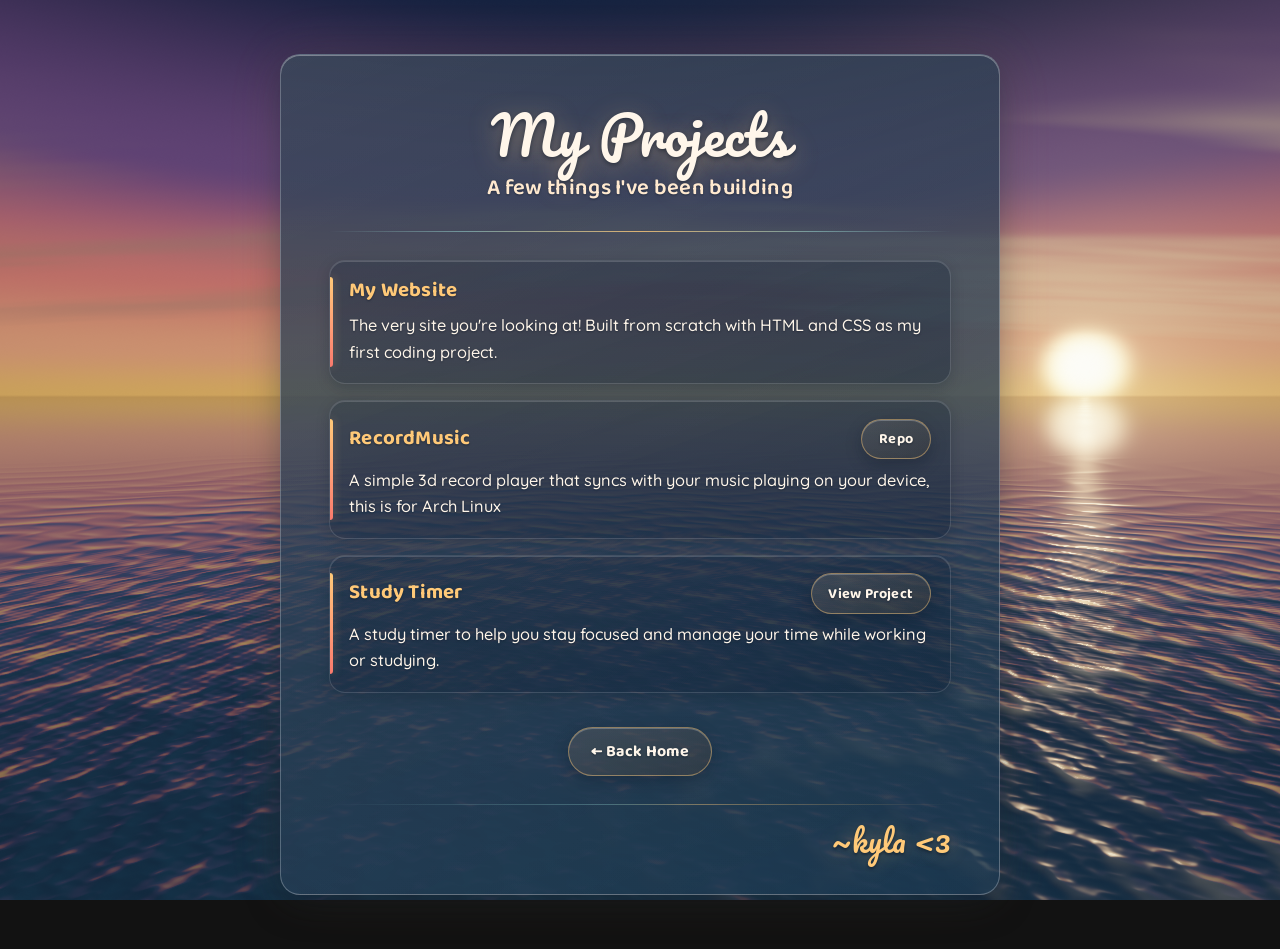
==== commit f94009ed: "Cache-bust style.css and ocean.js with content hashes Cloudflare caches .css/.js for four hours rega" ====
--- a/projects.html
+++ b/projects.html
@@ -8,7 +8,7 @@
     <link rel="preconnect" href="https://fonts.googleapis.com">
     <link rel="preconnect" href="https://fonts.gstatic.com" crossorigin>
     <link href="https://fonts.googleapis.com/css2?family=Baloo+2:wght@600;700&family=Pacifico&family=Quicksand:wght@400;500;600&display=swap" rel="stylesheet">
-    <link rel="stylesheet" href="style.css">
+    <link rel="stylesheet" href="style.css?v=426e8dcf">
 </head>
 <body>
     <div class="page">
@@ -47,6 +47,6 @@
         </main>
     </div>
 
-    <script src="ocean.js" defer></script>
+    <script src="ocean.js?v=022d1eb1" defer></script>
 </body>
 </html>
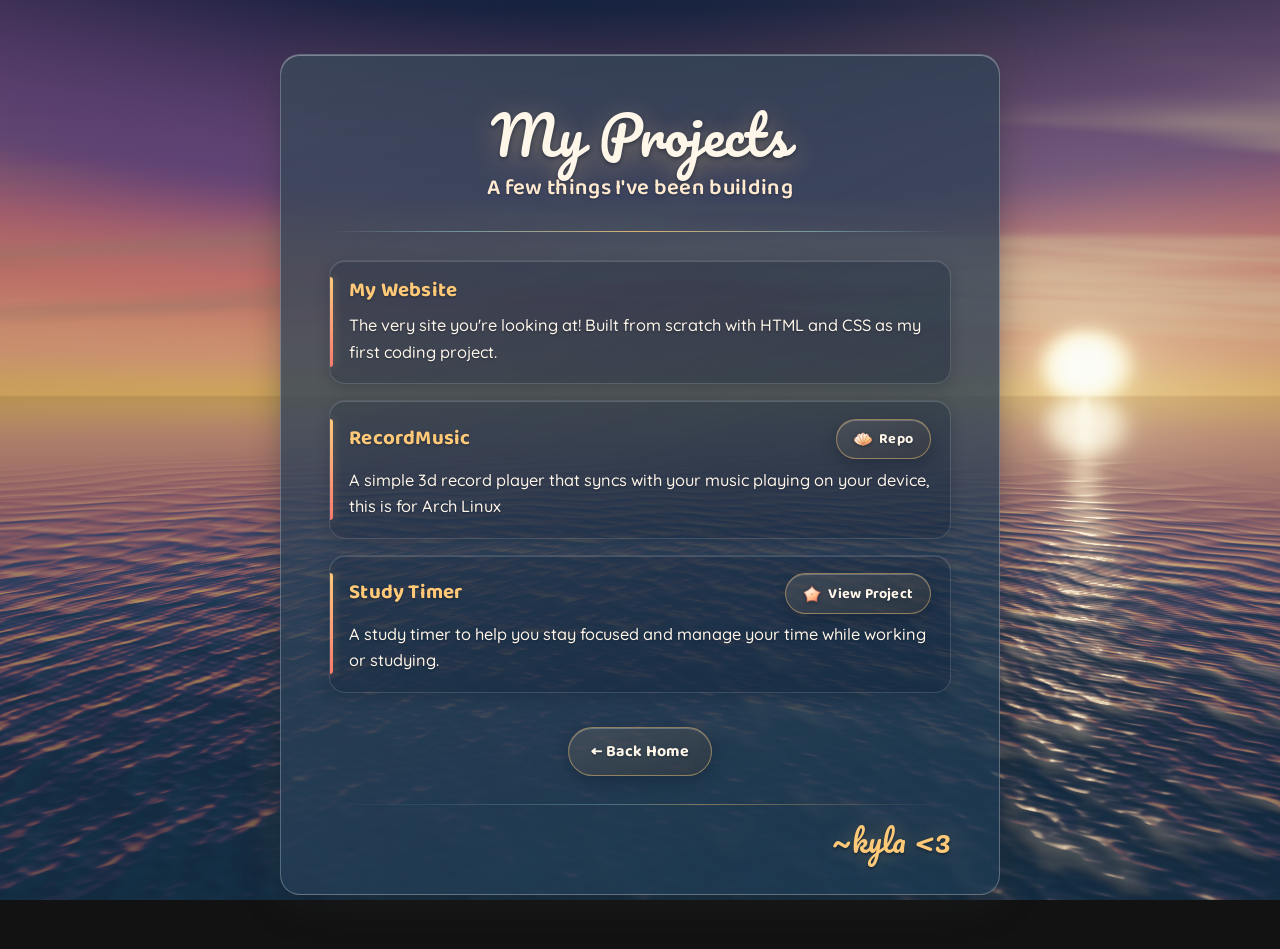
==== commit abfca5a9: "Carry the shell icon language onto the projects page The home page gave every button a shell, but th" ====
--- a/projects.html
+++ b/projects.html
@@ -27,13 +27,55 @@
                 <article class="project-card" data-no-splash>
                     <h3 class="project-title">RecordMusic</h3>
                     <p>A simple 3d record player that syncs with your music playing on your device, this is for Arch Linux</p>
-                    <a class="button" href="https://github.com/giannikyla20-cpu/RecordMusic" target="_blank">Repo</a>
+                    <a class="button" href="https://github.com/giannikyla20-cpu/RecordMusic" target="_blank"><svg class="shell" viewBox="1.6 4.9 20.8 20.8" aria-hidden="true" focusable="false" xmlns="http://www.w3.org/2000/svg"><!-- scallop / fan shell: same mark as "My GitHub" on the home page, because it means the same thing -->
+                            <defs>
+                                <linearGradient id="fanShell" x1=".15" y1="0" x2=".8" y2="1">
+                                    <stop offset="0" stop-color="#FFF6EA"/>
+                                    <stop offset=".38" stop-color="#FFE9CF"/>
+                                    <stop offset=".72" stop-color="#FFC978"/>
+                                    <stop offset="1" stop-color="#F1866F"/>
+                                </linearGradient>
+                            </defs>
+                            <path d="M12 22.5C8.6 22.3 3.9 20.7 2.04 17.56Q1.1 13.2 4.91 12.59Q5.83 8.22 9.44 9.77Q12 6.42 14.56 9.77Q18.17 8.22 19.09 12.59Q22.9 13.2 21.96 17.56C20.1 20.7 15.4 22.3 12 22.5Z" fill="url(#fanShell)" stroke="#B85C4E" stroke-opacity=".55" stroke-width=".7"/>
+                            <g fill="none" stroke="#C2685A" stroke-opacity=".5" stroke-width="1.2" stroke-linecap="round">
+                                <path d="M12 21.6Q7.0 18.9 3.21 14.94"/>
+                                <path d="M12 21.6Q9.3 16.7 7.02 10.85"/>
+                                <path d="M12 21.6 12 8.42"/>
+                                <path d="M12 21.6Q14.7 16.7 16.98 10.85"/>
+                                <path d="M12 21.6Q17.0 18.9 20.79 14.94"/>
+                            </g>
+                            <path d="M5.9 19.9Q3.9 16.8 4.6 13.5" fill="none" stroke="#FFFFFF" stroke-opacity=".55" stroke-width="1.35" stroke-linecap="round"/>
+                            <path d="M9.1 21.4Q7.1 21.0 5.6 20.0" fill="none" stroke="#FFFFFF" stroke-opacity=".3" stroke-width="1" stroke-linecap="round"/>
+                            <ellipse cx="12" cy="22" rx="1.6" ry=".9" fill="#F0A961"/>
+                        </svg> Repo</a>
                 </article>
 
                 <article class="project-card" data-no-splash>
                     <h3 class="project-title">Study Timer</h3>
                     <p>A study timer to help you stay focused and manage your time while working or studying.</p>
-                    <a class="button" href="StudyTimer/index.html">View Project</a>
+                    <a class="button" href="StudyTimer/index.html"><svg class="shell" viewBox="2 1.1 20 20" aria-hidden="true" focusable="false" xmlns="http://www.w3.org/2000/svg"><!-- starfish: opening a project, as opposed to visiting a repo -->
+                            <defs>
+                                <linearGradient id="starShell" x1=".2" y1="0" x2=".78" y2="1">
+                                    <stop offset="0" stop-color="#FFF6EA"/>
+                                    <stop offset=".36" stop-color="#FFE9CF"/>
+                                    <stop offset=".72" stop-color="#FFB47F"/>
+                                    <stop offset="1" stop-color="#E8746B"/>
+                                </linearGradient>
+                            </defs>
+                            <!-- five arms: tips on a 9.4 radius, valleys pulled out to 5.2 so the
+                                 arms read chunky rather than spiky, and a round linejoin blunts
+                                 the tips the way a real starfish is blunt -->
+                            <path d="M12 2.6Q15.06 7.79 20.94 9.1Q16.95 13.61 17.53 19.6Q12 17.2 6.47 19.6Q7.05 13.61 3.06 9.1Q8.94 7.79 12 2.6Z" fill="url(#starShell)" stroke="#B85C4E" stroke-opacity=".5" stroke-width="1.5" stroke-linejoin="round"/>
+                            <g fill="#C2685A" fill-opacity=".36">
+                                <circle cx="12" cy="11.3" r="1.2"/>
+                                <circle cx="12" cy="6.6" r=".52"/>
+                                <circle cx="16.5" cy="10.2" r=".52"/>
+                                <circle cx="14.8" cy="15.5" r=".52"/>
+                                <circle cx="9.2" cy="15.5" r=".52"/>
+                                <circle cx="7.5" cy="10.2" r=".52"/>
+                            </g>
+                            <path d="M9.9 5.9Q7.6 7.7 5.4 8.9" fill="none" stroke="#FFFFFF" stroke-opacity=".5" stroke-width="1.2" stroke-linecap="round"/>
+                        </svg> View Project</a>
                 </article>
             </div>
 
